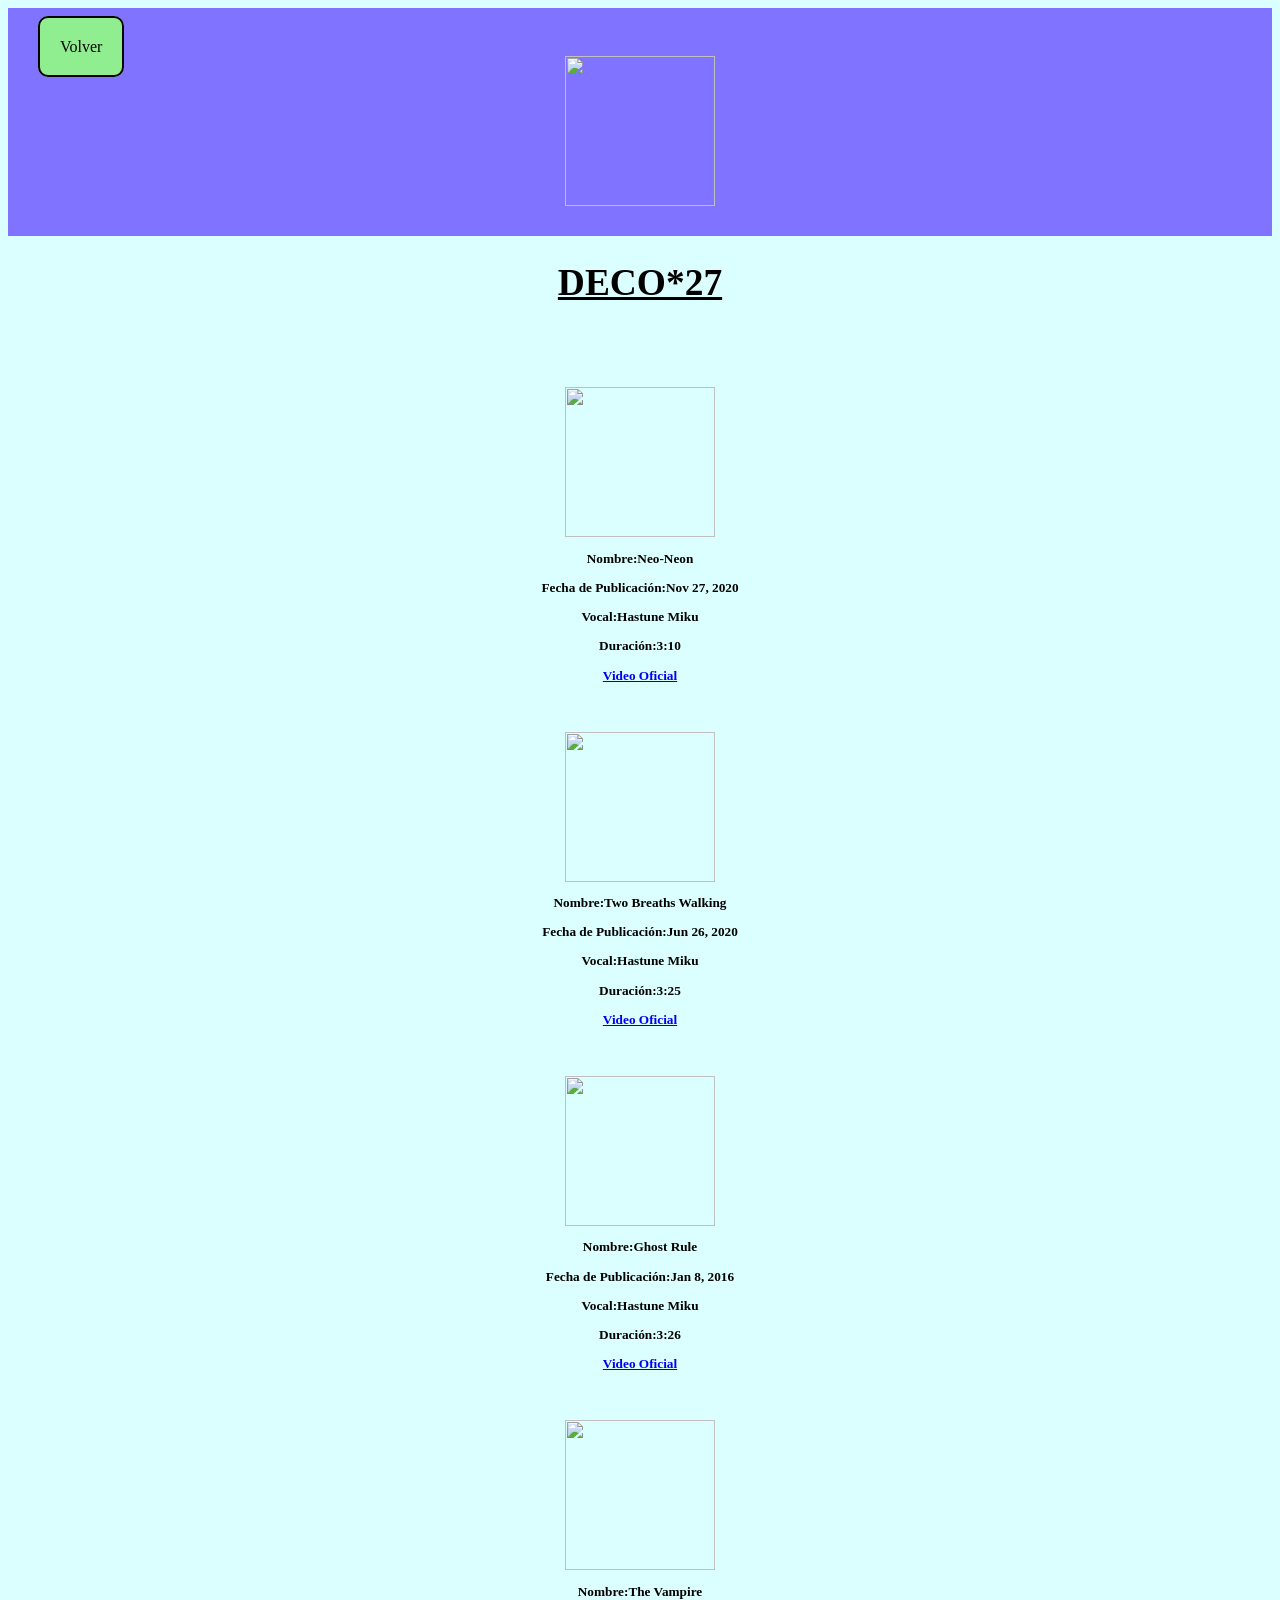
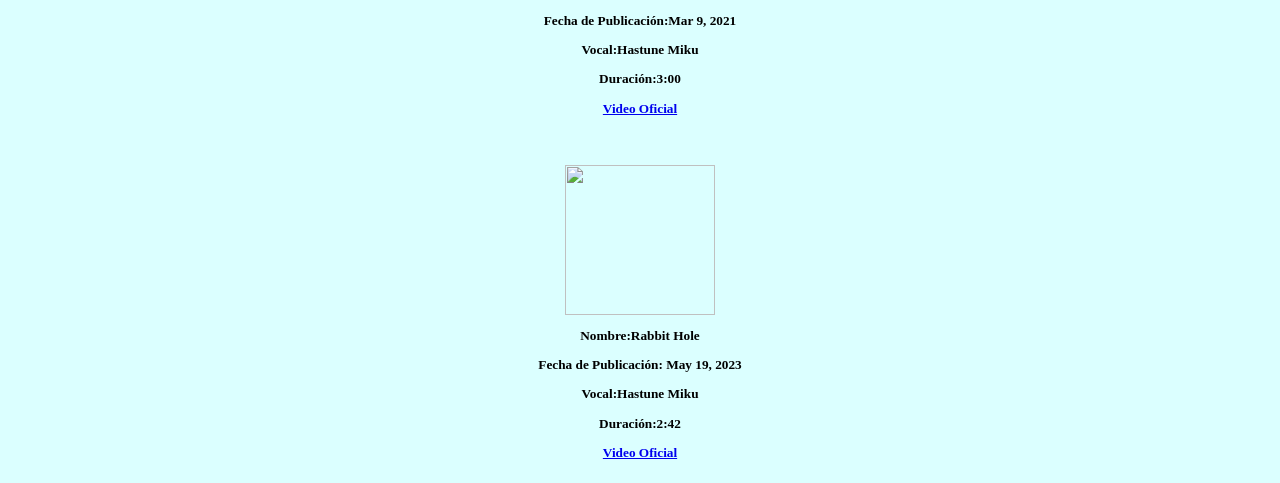
==== Deco27.html @ 40e52199 "Add files via upload" ====
<html>

<head>
<title> "Voice Synthesizer" </title>
</head>

<body bgcolor="DBFFFF">
<div style="background-color:#8073FF; padding:30px; border:2px">
<a href="Productores.html" style="text-decoration: none; padding: 20px; background-color: lightgreen; color: black; border: 2px solid black; border-radius: 10px;">Volver</a>
<center> <img src="IMG/Logo.png" width="150" > </img> </center>
<nav style=list-style-type: circle; display:flex">
</div>
<h3> <u> <center> <h1> DECO*27 </h1> </center> </u> </h3>
<br>
<br>
<h5> <center>
<img src="IMG/Neo.png" height="150" width="150" align="center"> </img>
<p>Nombre:Neo-Neon </p>
<p>Fecha de Publicación:Nov 27, 2020 </p>
<p>Vocal:Hastune Miku </p>
<p>Duración:3:10 </p>
<a href="https://www.youtube.com/watch?v=D7HH-3wkCJc"> Video Oficial </a>  
<br>
<br>
<br>
<br>
<img src="IMG/NSNK.png" height="150" width="150" align="center"> </img>
<p>Nombre:Two Breaths Walking </p>
<p>Fecha de Publicación:Jun 26, 2020 </p>
<p>Vocal:Hastune Miku </p>
<p>Duración:3:25 </p>
<a href="https://www.youtube.com/watch?v=iM8d0SzJTIU&list=RDiM8d0SzJTIU&start_radio=1"> Video Oficial </a>  
<br>
<br>
<br>
<br>
<img src="IMG/GH.png" height="150" width="150" align="center"> </img> 
<p>Nombre:Ghost Rule</p>
<p>Fecha de Publicación:Jan 8, 2016 </p>
<p>Vocal:Hastune Miku </p>
<p>Duración:3:26 </p>
<a href="https://www.youtube.com/watch?v=KushW6zvazM&list=RDKushW6zvazM&start_radio=1"> Video Oficial </a> 
<br>
<br>
<br>
<br>
<img src="IMG/TV.png" height="150" width="150" align="center"> </img> 
<p>Nombre:The Vampire</p>
<p>Fecha de Publicación:Mar 9, 2021</p>
<p>Vocal:Hastune Miku </p>
<p>Duración:3:00 </p>
<a href="https://www.youtube.com/watch?v=e1xCOsgWG0M"> Video Oficial </a> 
<br>
<br>
<br>
<br>
<img src="IMG/RB.png" height="150" width="150" align="center"> </img>
<p>Nombre:Rabbit Hole</p>
<p>Fecha de Publicación: May 19, 2023</p>
<p>Vocal:Hastune Miku </p>
<p>Duración:2:42 </p>
<a href="https://www.youtube.com/watch?v=eSW2LVbPThw&list=RDeSW2LVbPThw&start_radio=1"> Video Oficial </a>  
</h5> </center>
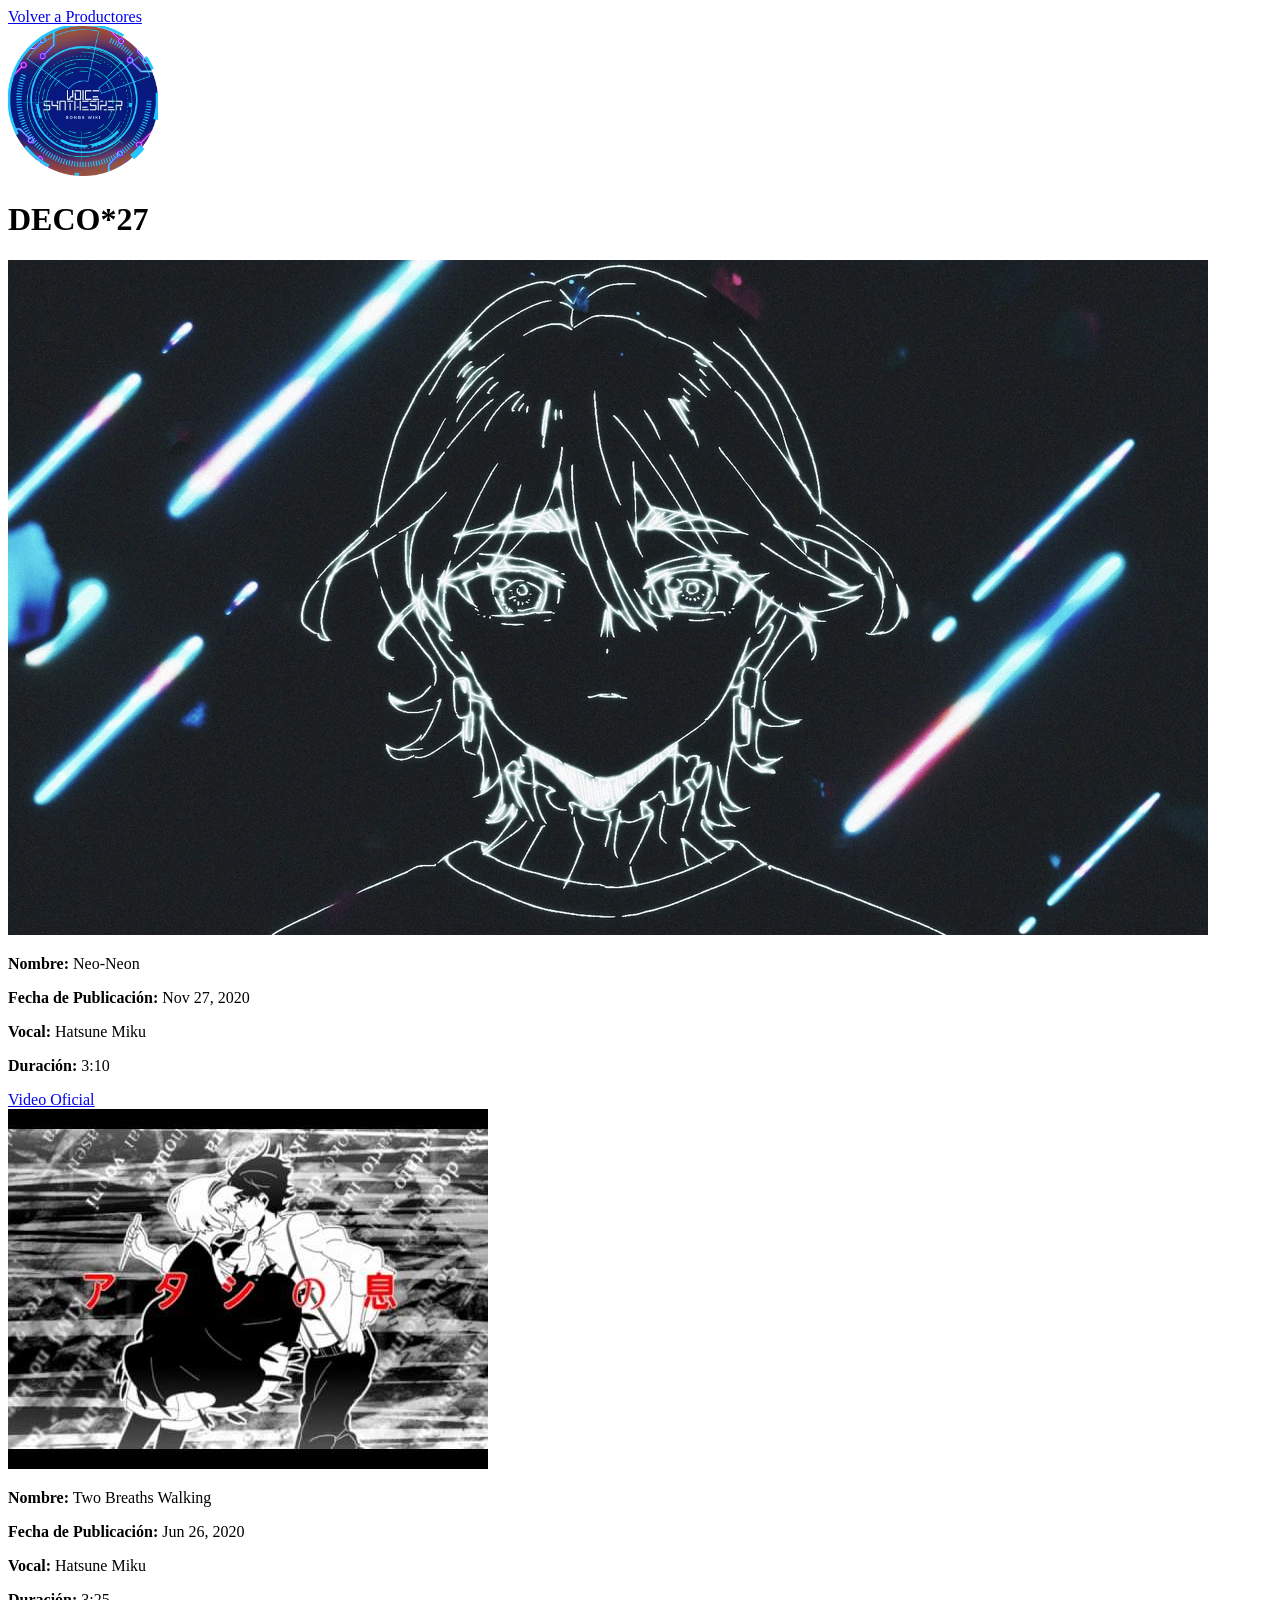
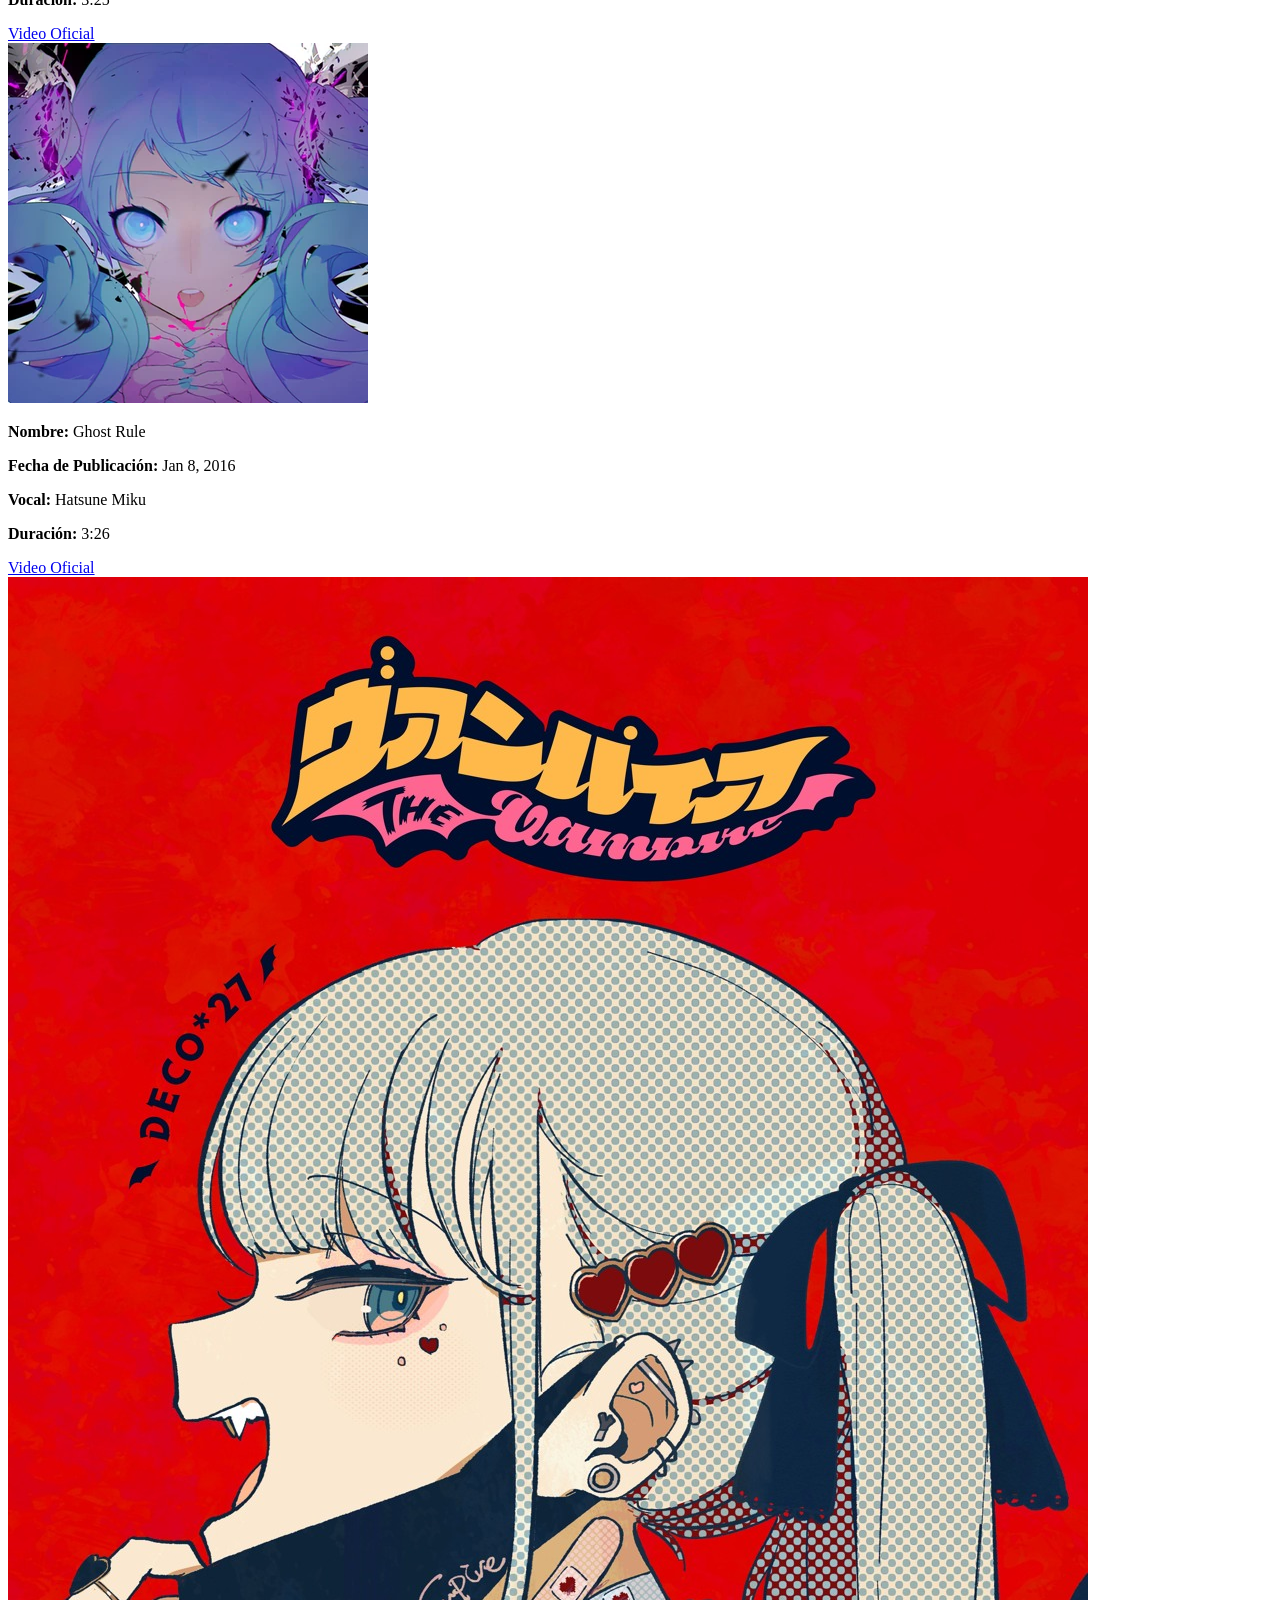
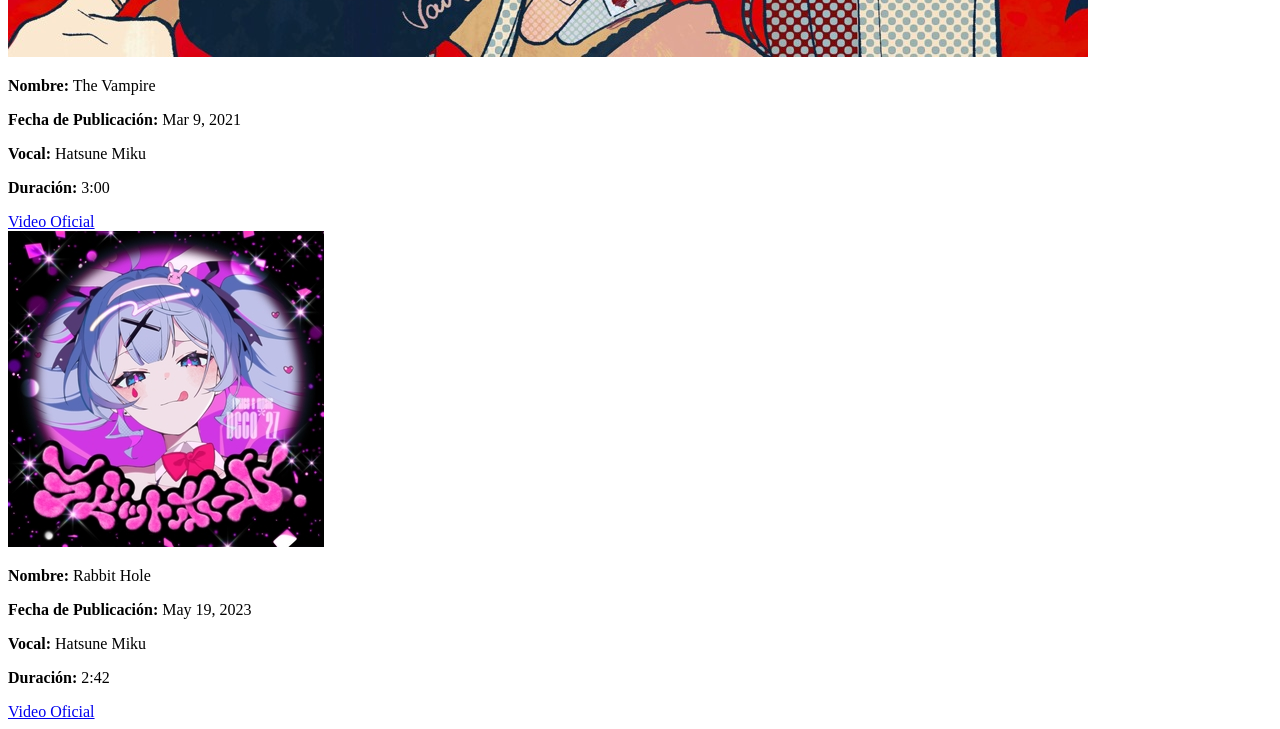
==== commit 1720f1ae: "Actualizar Deco27.html" ====
--- a/Deco27.html
+++ b/Deco27.html
@@ -1,63 +1,72 @@
-<html>
-
-<head>
-<title> "Voice Synthesizer" </title>
-</head>
-
-<body bgcolor="DBFFFF">
-<div style="background-color:#8073FF; padding:30px; border:2px">
-<a href="Productores.html" style="text-decoration: none; padding: 20px; background-color: lightgreen; color: black; border: 2px solid black; border-radius: 10px;">Volver</a>
-<center> <img src="IMG/Logo.png" width="150" > </img> </center>
-<nav style=list-style-type: circle; display:flex">
-</div>
-<h3> <u> <center> <h1> DECO*27 </h1> </center> </u> </h3>
-<br>
-<br>
-<h5> <center>
-<img src="IMG/Neo.png" height="150" width="150" align="center"> </img>
-<p>Nombre:Neo-Neon </p>
-<p>Fecha de Publicación:Nov 27, 2020 </p>
-<p>Vocal:Hastune Miku </p>
-<p>Duración:3:10 </p>
-<a href="https://www.youtube.com/watch?v=D7HH-3wkCJc"> Video Oficial </a>  
-<br>
-<br>
-<br>
-<br>
-<img src="IMG/NSNK.png" height="150" width="150" align="center"> </img>
-<p>Nombre:Two Breaths Walking </p>
-<p>Fecha de Publicación:Jun 26, 2020 </p>
-<p>Vocal:Hastune Miku </p>
-<p>Duración:3:25 </p>
-<a href="https://www.youtube.com/watch?v=iM8d0SzJTIU&list=RDiM8d0SzJTIU&start_radio=1"> Video Oficial </a>  
-<br>
-<br>
-<br>
-<br>
-<img src="IMG/GH.png" height="150" width="150" align="center"> </img> 
-<p>Nombre:Ghost Rule</p>
-<p>Fecha de Publicación:Jan 8, 2016 </p>
-<p>Vocal:Hastune Miku </p>
-<p>Duración:3:26 </p>
-<a href="https://www.youtube.com/watch?v=KushW6zvazM&list=RDKushW6zvazM&start_radio=1"> Video Oficial </a> 
-<br>
-<br>
-<br>
-<br>
-<img src="IMG/TV.png" height="150" width="150" align="center"> </img> 
-<p>Nombre:The Vampire</p>
-<p>Fecha de Publicación:Mar 9, 2021</p>
-<p>Vocal:Hastune Miku </p>
-<p>Duración:3:00 </p>
-<a href="https://www.youtube.com/watch?v=e1xCOsgWG0M"> Video Oficial </a> 
-<br>
-<br>
-<br>
-<br>
-<img src="IMG/RB.png" height="150" width="150" align="center"> </img>
-<p>Nombre:Rabbit Hole</p>
-<p>Fecha de Publicación: May 19, 2023</p>
-<p>Vocal:Hastune Miku </p>
-<p>Duración:2:42 </p>
-<a href="https://www.youtube.com/watch?v=eSW2LVbPThw&list=RDeSW2LVbPThw&start_radio=1"> Video Oficial </a>  
-</h5> </center>+<!DOCTYPE html>
+<html lang="es">
+<head>
+    <meta charset="UTF-8">
+    <title>Voice Synthesizer - DECO*27</title>
+    <link rel="stylesheet" href="estilo.css">
+</head>
+<body>
+
+    <div class="navbar">
+        <div class="nav-links">
+            <a href="Productores.html">Volver a Productores</a>
+        </div>
+        <div class="nav-logo">
+            <img src="IMG/Logo.png" width="150" alt="Logo">
+        </div>
+    </div>
+
+    <main class="content-center">
+        <h1>DECO*27</h1>
+
+        <section class="song-card">
+            <img src="IMG/Neo.png" class="char-img" alt="Neo-Neon">
+            <p><strong>Nombre:</strong> Neo-Neon</p>
+            <p><strong>Fecha de Publicación:</strong> Nov 27, 2020</p>
+            <p><strong>Vocal:</strong> Hatsune Miku</p>
+            <p><strong>Duración:</strong> 3:10</p>
+            <a href="https://www.youtube.com/watch?v=D7HH-3wkCJc" target="_blank" class="btn-link">Video Oficial</a>
+        </section>
+
+        <section class="song-card">
+            <img src="IMG/NSNK.png" class="char-img" alt="Two Breaths Walking">
+            <p><strong>Nombre:</strong> Two Breaths Walking</p>
+            <p><strong>Fecha de Publicación:</strong> Jun 26, 2020</p>
+            <p><strong>Vocal:</strong> Hatsune Miku</p>
+            <p><strong>Duración:</strong> 3:25</p>
+            <a href="https://www.youtube.com/watch?v=iM8d0SzJTIU&list=RDiM8d0SzJTIU&start_radio=1" target="_blank" class="btn-link">Video Oficial</a>
+        </section>
+
+        <section class="song-card">
+            <img src="IMG/GH.png" class="char-img" alt="Ghost Rule">
+            <p><strong>Nombre:</strong> Ghost Rule</p>
+            <p><strong>Fecha de Publicación:</strong> Jan 8, 2016</p>
+            <p><strong>Vocal:</strong> Hatsune Miku</p>
+            <p><strong>Duración:</strong> 3:26</p>
+            <a href="https://www.youtube.com/watch?v=KushW6zvazM&list=RDKushW6zvazM&start_radio=1" target="_blank" class="btn-link">Video Oficial</a>
+        </section>
+
+        <section class="song-card">
+            <img src="IMG/TV.png" class="char-img" alt="The Vampire">
+            <p><strong>Nombre:</strong> The Vampire</p>
+            <p><strong>Fecha de Publicación:</strong> Mar 9, 2021</p>
+            <p><strong>Vocal:</strong> Hatsune Miku</p>
+            <p><strong>Duración:</strong> 3:00</p>
+            <a href="https://www.youtube.com/watch?v=e1xCOsgWG0M" target="_blank" class="btn-link">Video Oficial</a>
+        </section>
+
+        <section class="song-card">
+            <img src="IMG/RB.png" class="char-img" alt="Rabbit Hole">
+            <p><strong>Nombre:</strong> Rabbit Hole</p>
+            <p><strong>Fecha de Publicación:</strong> May 19, 2023</p>
+            <p><strong>Vocal:</strong> Hatsune Miku</p>
+            <p><strong>Duración:</strong> 2:42</p>
+            <a href="https://www.youtube.com/watch?v=eSW2LVbPThw&list=RDeSW2LVbPThw&start_radio=1" target="_blank" class="btn-link">Video Oficial</a>
+        </section>
+
+    </main>
+
+    <footer class="footer-bar"></footer>
+
+</body>
+</html>
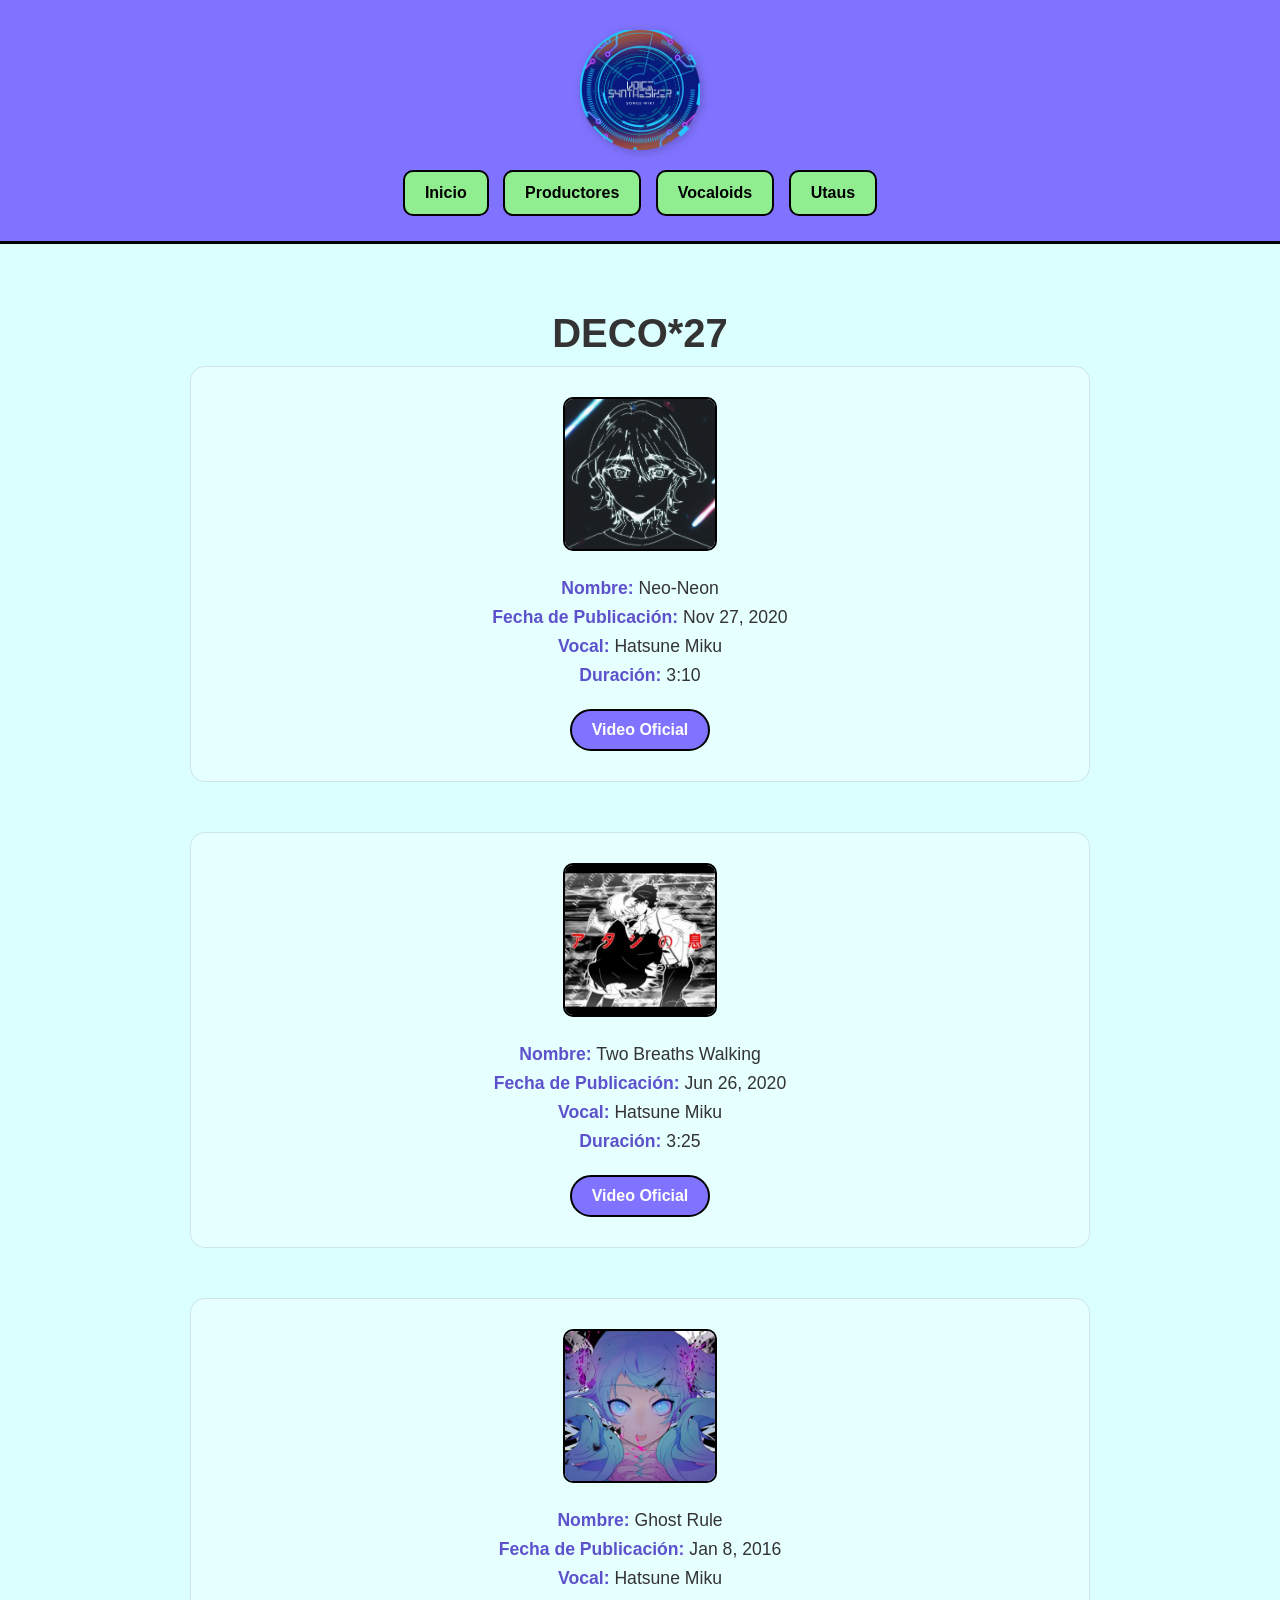
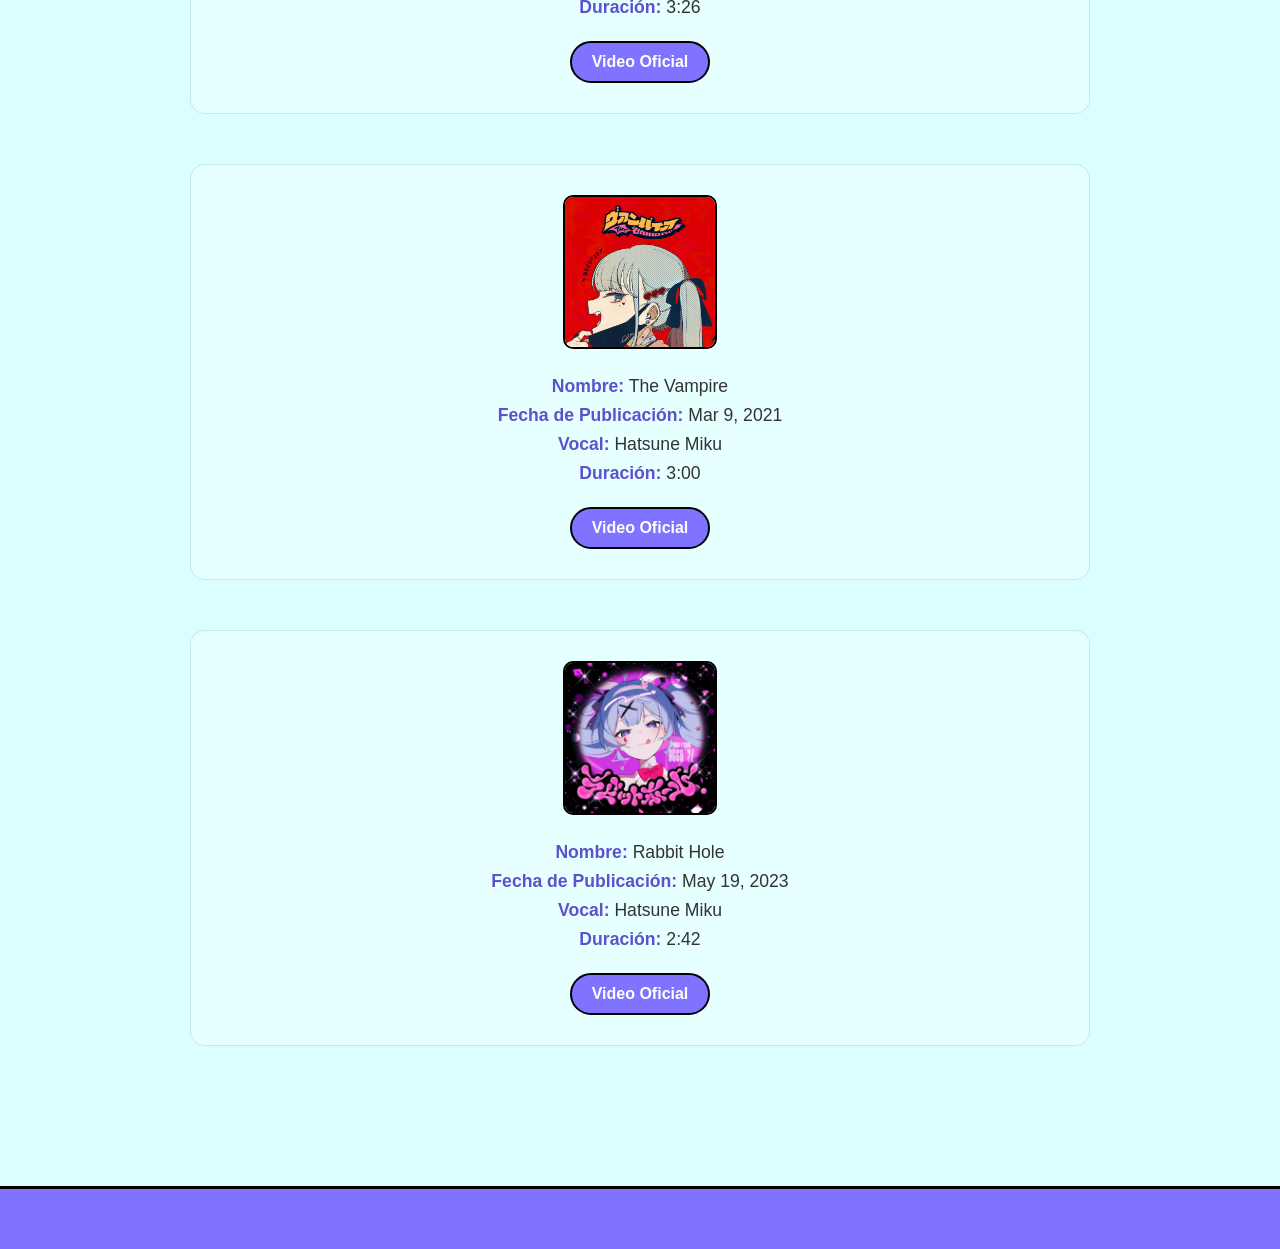
==== commit 3f12bd9c: "Actualizar Deco27.html" ====
--- a/Deco27.html
+++ b/Deco27.html
@@ -8,13 +8,16 @@
 <body>
 
     <div class="navbar">
-        <div class="nav-links">
-            <a href="Productores.html">Volver a Productores</a>
-        </div>
-        <div class="nav-logo">
-            <img src="IMG/Logo.png" width="150" alt="Logo">
-        </div>
+    <div class="nav-logo">
+        <img src="IMG/Logo.png" width="120" alt="Logo">
     </div>
+    <div class="nav-links">
+        <a href="index.html">Inicio</a>
+        <a href="Productores.html">Productores</a>
+        <a href="Vocaloids.html">Vocaloids</a>
+        <a href="Utaus.html">Utaus</a>
+    </div>
+</div>
 
     <main class="content-center">
         <h1>DECO*27</h1>
--- a/estilo.css
+++ b/estilo.css
@@ -0,0 +1,139 @@
+/* --- CONFIGURACIÓN GENERAL --- */
+body {
+    background-color: #DBFFFF;
+    margin: 0;
+    padding: 0;
+    font-family: 'Segoe UI', Tahoma, Geneva, Verdana, sans-serif;
+    color: #333;
+}
+
+h1 {
+    font-size: 2.5rem;
+    margin-bottom: 10px;
+}
+
+h2 {
+    color: #555;
+    margin-bottom: 30px;
+}
+
+/* --- MENÚ DE NAVEGACIÓN (NAVBAR) --- */
+.navbar {
+    background-color: #8073FF;
+    padding: 20px 0;
+    border-bottom: 3px solid #000;
+    text-align: center;
+}
+
+.nav-logo img {
+    display: block;
+    margin: 10px auto;
+    filter: drop-shadow(2px 2px 5px rgba(0,0,0,0.2));
+}
+
+.nav-links {
+    margin-top: 15px;
+}
+
+.nav-links a {
+    text-decoration: none;
+    padding: 12px 20px;
+    background-color: #90EE90; /* lightgreen */
+    color: #000;
+    border: 2px solid #000;
+    border-radius: 10px;
+    margin: 5px;
+    font-weight: bold;
+    display: inline-block;
+    transition: all 0.3s ease;
+}
+
+.nav-links a:hover {
+    background-color: #76c976;
+    transform: translateY(-2px);
+    box-shadow: 0 4px 8px rgba(0,0,0,0.2);
+}
+
+/* --- CONTENEDOR PRINCIPAL --- */
+.content-center {
+    max-width: 900px;
+    margin: 0 auto;
+    padding: 40px 20px;
+    text-align: center;
+}
+
+/* --- TARJETAS DE PERSONAJES Y CANCIONES --- */
+.profile, .song-card, .prod-card {
+    background-color: rgba(255, 255, 255, 0.3);
+    padding: 30px;
+    margin-bottom: 50px;
+    border-radius: 15px;
+    border: 1px solid rgba(0,0,0,0.1);
+}
+
+.char-img {
+    width: 150px;
+    height: 150px;
+    object-fit: cover;
+    border-radius: 10px;
+    border: 2px solid #000;
+    margin-bottom: 15px;
+    background-color: #fff;
+}
+
+/* Estilo para los datos (párrafos) */
+p {
+    margin: 8px 0;
+    font-size: 1.1rem;
+}
+
+p strong {
+    color: #5d52cc;
+}
+
+/* --- BOTONES Y ENLACES --- */
+.btn-large {
+    text-decoration: none;
+    padding: 20px;
+    background-color: #90EE90;
+    color: #000;
+    border: 2px solid #000;
+    border-radius: 10px;
+    display: block;
+    width: 250px;
+    margin: 20px auto;
+    font-weight: bold;
+    font-size: 1.2rem;
+    transition: 0.3s;
+}
+
+.btn-large:hover {
+    background-color: #000;
+    color: #90EE90;
+}
+
+.btn-link {
+    display: inline-block;
+    margin-top: 15px;
+    color: #fff;
+    background-color: #8073FF;
+    font-weight: bold;
+    text-decoration: none;
+    padding: 10px 20px;
+    border-radius: 25px;
+    border: 2px solid #000;
+    transition: 0.3s;
+}
+
+.btn-link:hover {
+    background-color: #000;
+    color: #fff;
+}
+
+/* --- PIE DE PÁGINA --- */
+.footer-bar {
+    background-color: #8073FF;
+    height: 60px;
+    border-top: 3px solid #000;
+    margin-top: 50px;
+}
